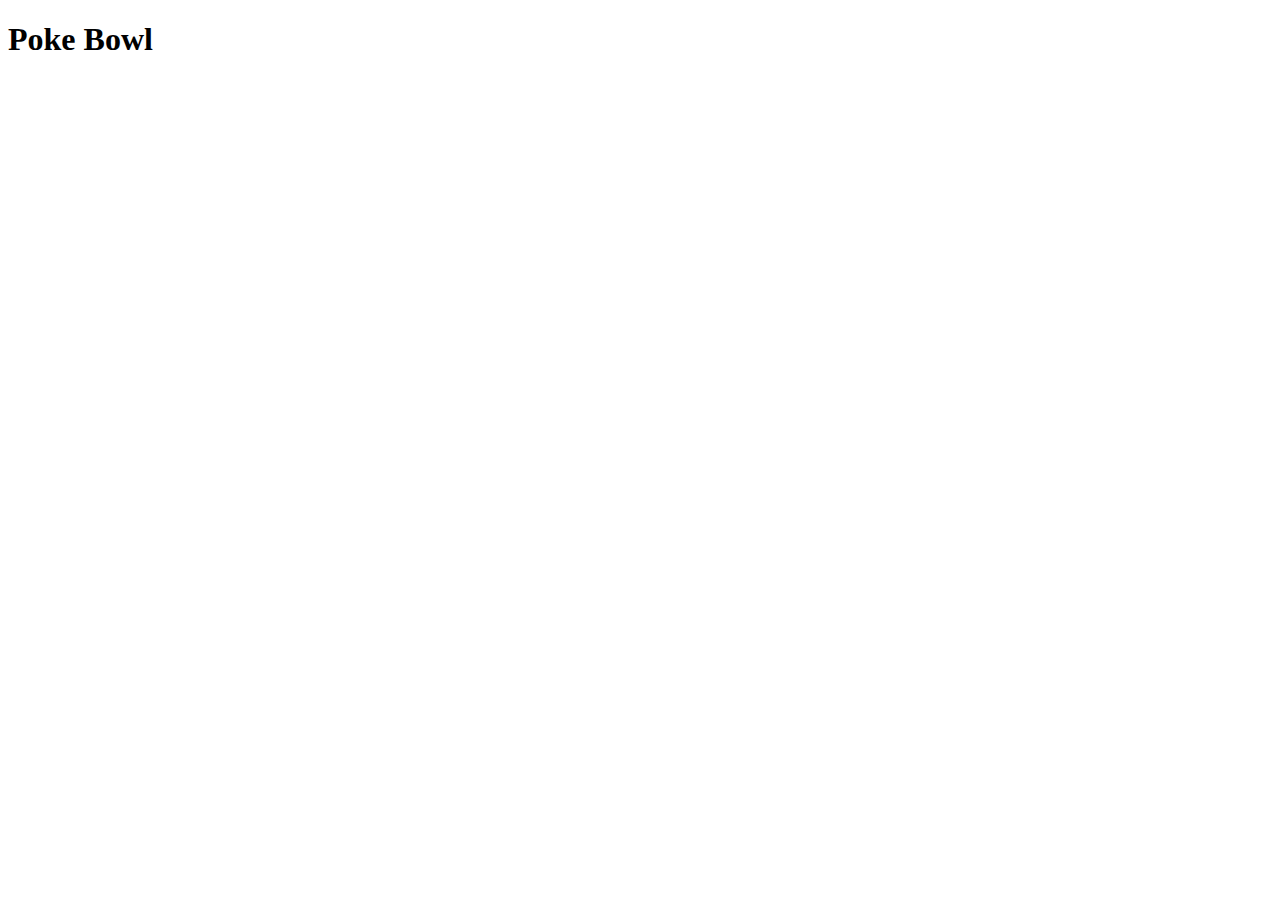
==== recipes/pokebowl.html @ 4bf13802 "Add recipe page, create an images repository" ====
<!DOCTYPE html>
<html lang="en">
<head>
    <meta charset="UTF-8">
    <meta name="viewport" content="width=device-width, initial-scale=1.0">
    <title>Poke Bowl Recipe</title>
</head>
<body>
    <h1>Poke Bowl</h1>
</body>
</html>
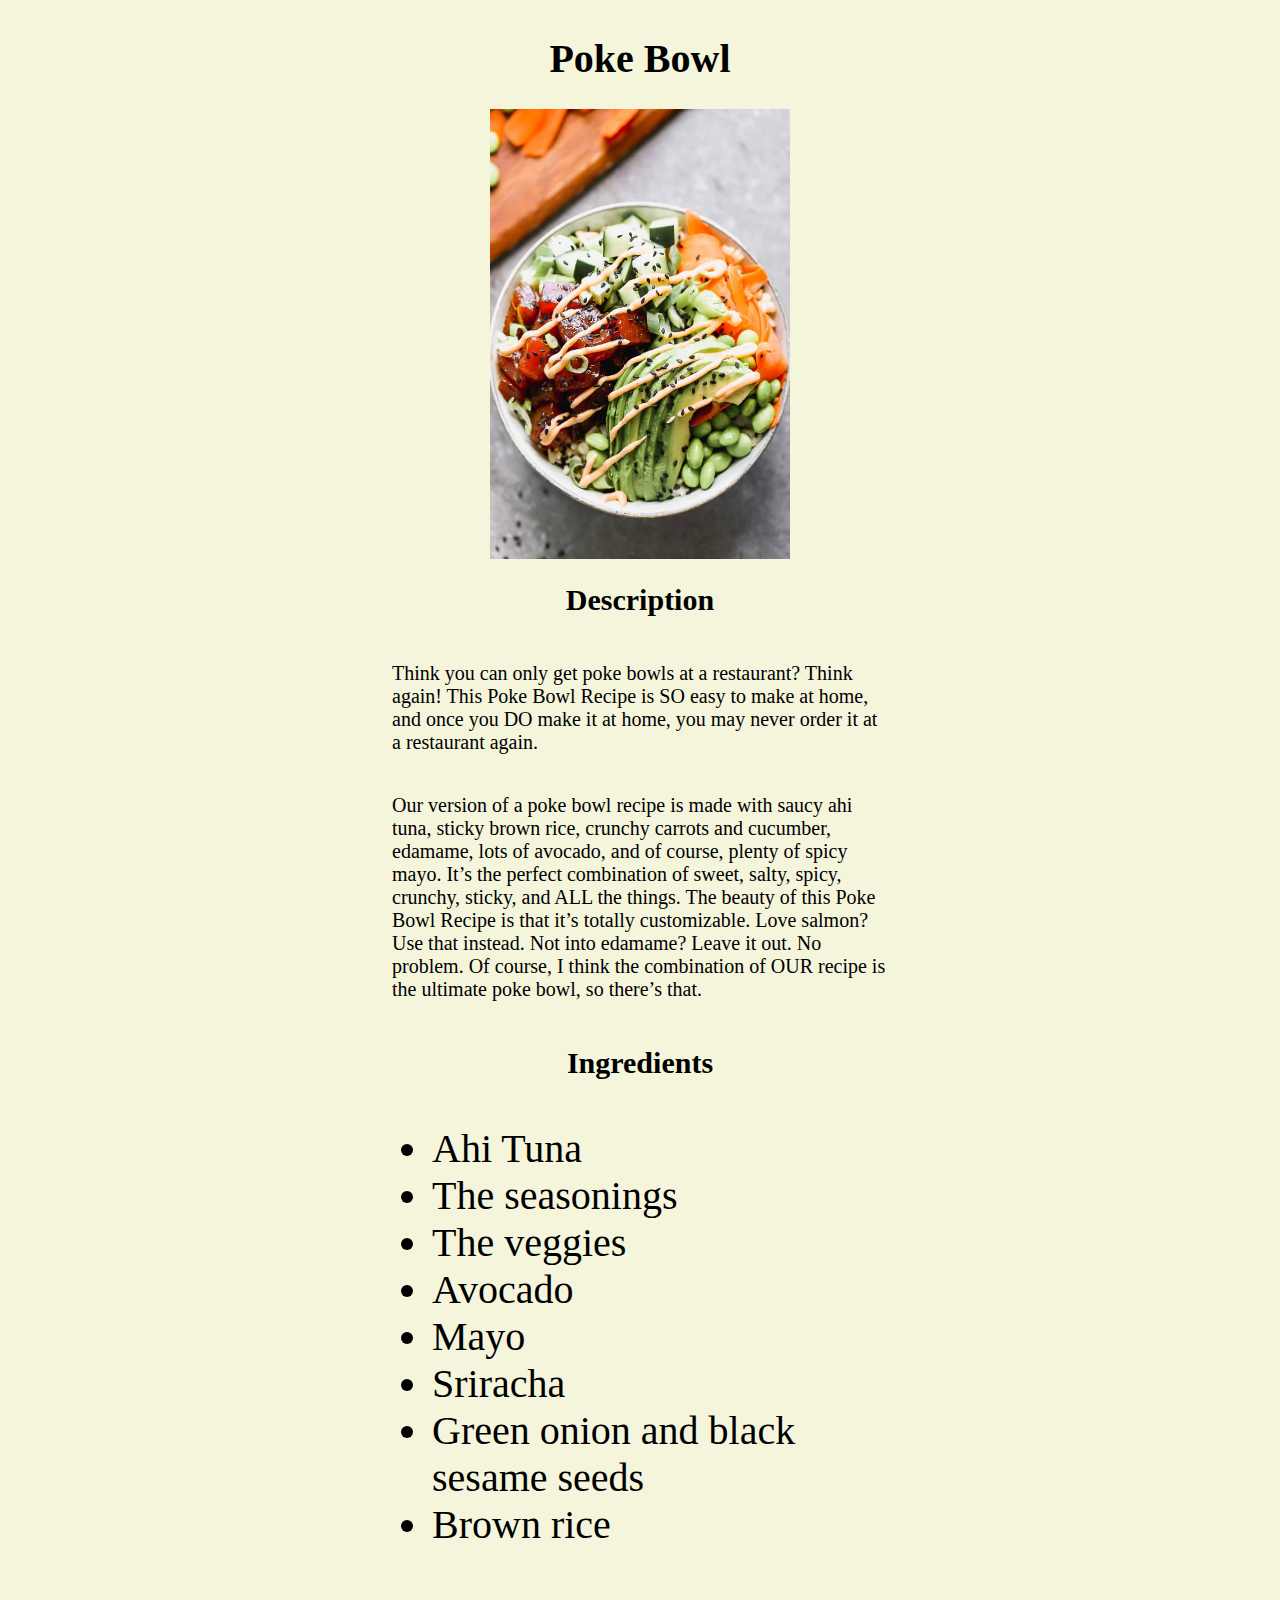
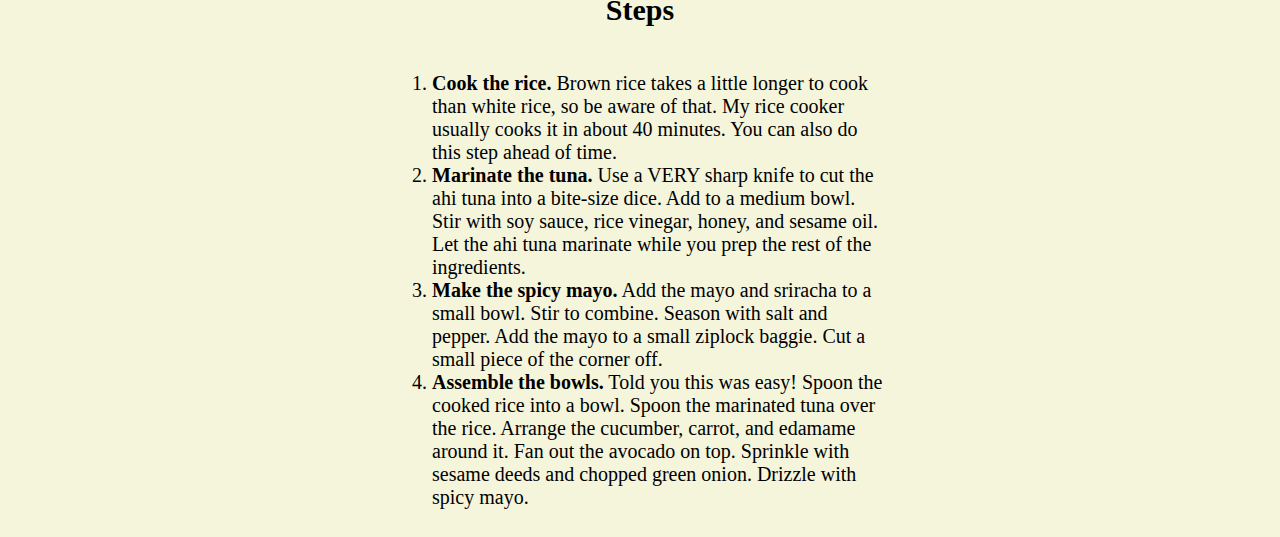
==== commit ac93be2b: "add pokebowl and quesadilla pages, as well as center content" ====
--- a/recipes/pokebowl.html
+++ b/recipes/pokebowl.html
@@ -3,9 +3,35 @@
 <head>
     <meta charset="UTF-8">
     <meta name="viewport" content="width=device-width, initial-scale=1.0">
+    <link rel="stylesheet" href="../style.css">
     <title>Poke Bowl Recipe</title>
 </head>
 <body>
     <h1>Poke Bowl</h1>
+    <img src="../images/bowl.jpg" alt="poke bowl">
+    <h2>Description</h2>
+        <p>Think you can only get poke bowls at a restaurant? Think again! This Poke Bowl Recipe is SO easy to make at home, and once you DO make it at home, you may never order it at a restaurant again.</p>
+        <p>Our version of a poke bowl recipe is made with saucy ahi tuna, sticky brown rice, crunchy carrots and cucumber, edamame, lots of avocado, and of course, plenty of spicy mayo. It’s the perfect combination of sweet, salty, spicy, crunchy, sticky, and ALL the things. The beauty of this Poke Bowl Recipe is that it’s totally customizable. Love salmon? Use that instead. Not into edamame? Leave it out. No problem. Of course, I think the combination of OUR recipe is the ultimate poke bowl, so there’s that.</p>
+    <h2>Ingredients</h2>
+    <ul class="pokelist">
+        <li>Ahi Tuna</li>
+        <li>The seasonings</li>
+        <li>The veggies</li>
+        <li>Avocado</li>
+        <li>Mayo</li>
+        <li>Sriracha</li>
+        <li>Green onion and black sesame seeds</li>
+        <li>Brown rice</li>
+    </ul>
+    <h2>Steps</h2>
+    <ol>
+        <li><strong>Cook the rice.</strong> Brown rice takes a little longer to cook than white rice, so be aware of that. My rice cooker usually cooks it in about 40 minutes. You can also do this step ahead of time.</li>
+        <li><strong>Marinate the tuna.</strong> Use a VERY sharp knife to cut the ahi tuna into a bite-size dice. Add to a medium bowl. Stir with soy sauce, rice vinegar, honey, and sesame oil. Let the ahi tuna marinate while you prep the rest of the ingredients.</li>
+        <li><strong>Make the spicy mayo.</strong> Add the mayo and sriracha to a small bowl. Stir to combine. Season with salt and pepper. Add the mayo to a small ziplock baggie. Cut a small piece of the corner off.
+        </li>
+        <li><strong>Assemble the bowls.</strong> Told you this was easy! Spoon the cooked rice into a bowl. Spoon the marinated tuna over the rice. Arrange the cucumber, carrot, and edamame around it. Fan out the avocado on top. Sprinkle with sesame deeds and chopped green onion. Drizzle with spicy mayo.
+        </li>
+      
+    </ol>
 </body>
 </html>--- a/style.css
+++ b/style.css
@@ -0,0 +1,23 @@
+html{
+    background-color: beige;
+    font-size: 20px;
+}
+
+img{
+    height: 450px;
+    width: 300px;
+   
+}
+
+body{
+    display: flex;
+    flex-direction: column;
+
+    justify-content: center;
+    align-items: center;
+    padding: 0 30%;
+}
+
+.pokelist li{
+    font-size: 40px;
+}
